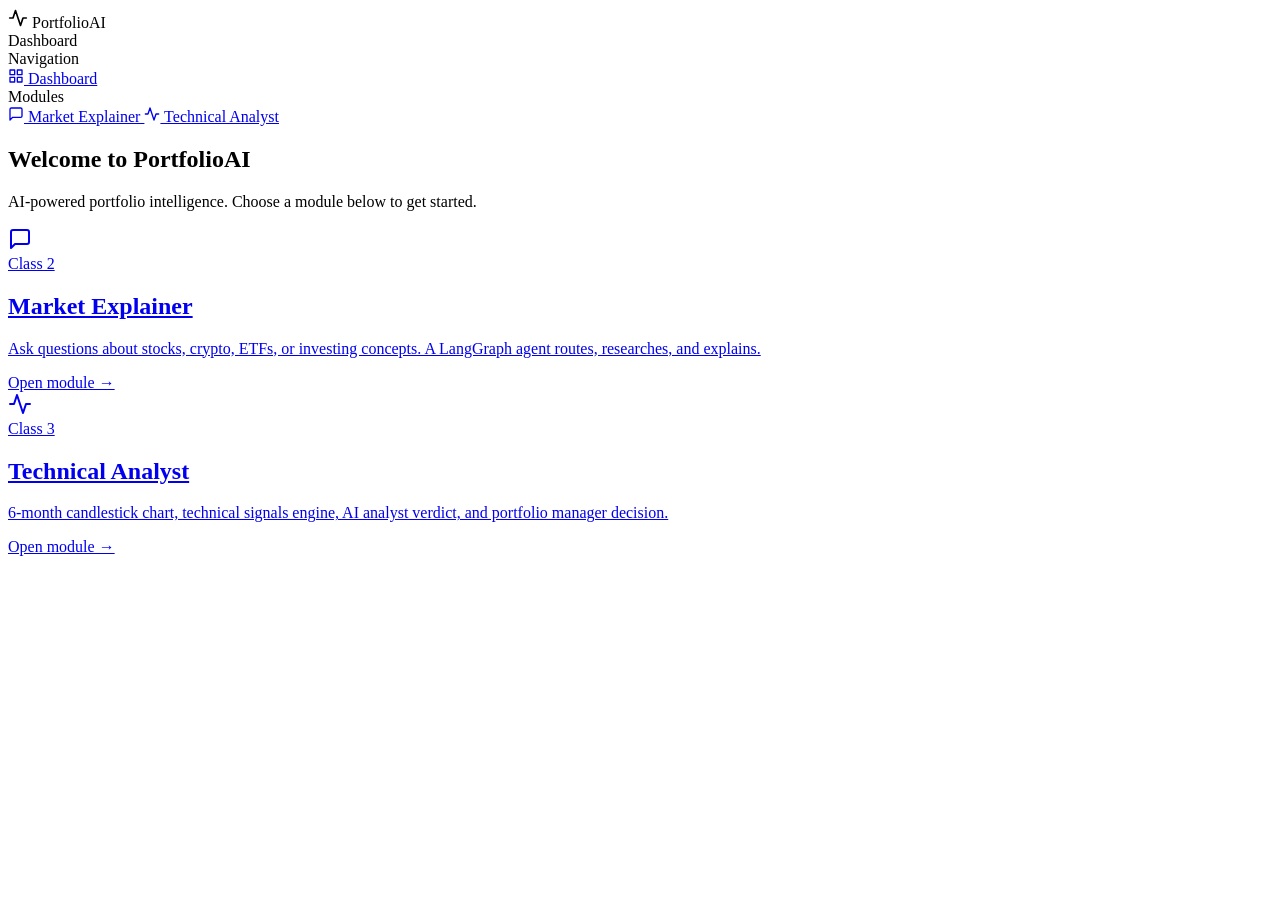
==== templates/index.html @ 7bcfe9f7 "Add files via upload" ====
<!DOCTYPE html>
<html lang="en">
<head>
  <meta charset="UTF-8">
  <meta name="viewport" content="width=device-width, initial-scale=1.0">
  <title>PortfolioAI</title>
  <link rel="preconnect" href="https://fonts.googleapis.com">
  <link rel="preconnect" href="https://fonts.gstatic.com" crossorigin>
  <link href="https://fonts.googleapis.com/css2?family=Inter:wght@400;500;600;700;800&family=JetBrains+Mono:wght@400;500&display=swap" rel="stylesheet">
  <link rel="stylesheet" href="{{ url_for('static', filename='style.css') }}">
</head>
<body>
  <div class="app-shell">
    <header class="topnav">
      <div class="topnav-left">
        <div class="topnav-logo">
          <svg width="20" height="20" viewBox="0 0 24 24" fill="none" stroke="currentColor" stroke-width="2" stroke-linecap="round" stroke-linejoin="round"><polyline points="22 12 18 12 15 21 9 3 6 12 2 12"/></svg>
          <span>PortfolioAI</span>
        </div>
      </div>
      <div class="topnav-meta">Dashboard</div>
    </header>

    <div class="app-body">
      <nav class="sidebar">
        <div class="sidebar-section-label">Navigation</div>
        <a href="/" class="sidebar-link active">
          <svg width="16" height="16" viewBox="0 0 24 24" fill="none" stroke="currentColor" stroke-width="2" stroke-linecap="round" stroke-linejoin="round"><rect x="3" y="3" width="7" height="7"/><rect x="14" y="3" width="7" height="7"/><rect x="3" y="14" width="7" height="7"/><rect x="14" y="14" width="7" height="7"/></svg>
          Dashboard
        </a>
        <div class="sidebar-section-label">Modules</div>
        <a href="/class2" class="sidebar-link">
          <svg width="16" height="16" viewBox="0 0 24 24" fill="none" stroke="currentColor" stroke-width="2" stroke-linecap="round" stroke-linejoin="round"><path d="M21 15a2 2 0 0 1-2 2H7l-4 4V5a2 2 0 0 1 2-2h14a2 2 0 0 1 2 2z"/></svg>
          Market Explainer
        </a>
        <a href="/class3" class="sidebar-link">
          <svg width="16" height="16" viewBox="0 0 24 24" fill="none" stroke="currentColor" stroke-width="2" stroke-linecap="round" stroke-linejoin="round"><polyline points="22 12 18 12 15 21 9 3 6 12 2 12"/></svg>
          Technical Analyst
        </a>
      </nav>

      <main class="main-panel">
        <section class="page-content">
          <!-- Hero -->
          <div class="dash-hero">
            <div class="dash-hero-glow"></div>
            <h1 class="dash-hero-title">Welcome to <span class="text-accent">PortfolioAI</span></h1>
            <p class="dash-hero-sub">AI-powered portfolio intelligence. Choose a module below to get started.</p>
          </div>

          <!-- Module cards -->
          <div class="dashboard-cards">
            <a href="/class2" class="dash-card">
              <div class="dash-card-icon dash-card-icon-blue">
                <svg width="24" height="24" viewBox="0 0 24 24" fill="none" stroke="currentColor" stroke-width="2" stroke-linecap="round" stroke-linejoin="round"><path d="M21 15a2 2 0 0 1-2 2H7l-4 4V5a2 2 0 0 1 2-2h14a2 2 0 0 1 2 2z"/></svg>
              </div>
              <span class="dash-card-badge">Class 2</span>
              <h2 class="dash-card-title">Market Explainer</h2>
              <p class="dash-card-desc">Ask questions about stocks, crypto, ETFs, or investing concepts. A LangGraph agent routes, researches, and explains.</p>
              <span class="dash-card-cta">Open module &rarr;</span>
            </a>
            <a href="/class3" class="dash-card">
              <div class="dash-card-icon dash-card-icon-green">
                <svg width="24" height="24" viewBox="0 0 24 24" fill="none" stroke="currentColor" stroke-width="2" stroke-linecap="round" stroke-linejoin="round"><polyline points="22 12 18 12 15 21 9 3 6 12 2 12"/></svg>
              </div>
              <span class="dash-card-badge">Class 3</span>
              <h2 class="dash-card-title">Technical Analyst</h2>
              <p class="dash-card-desc">6-month candlestick chart, technical signals engine, AI analyst verdict, and portfolio manager decision.</p>
              <span class="dash-card-cta">Open module &rarr;</span>
            </a>
          </div>
        </section>
      </main>
    </div>
  </div>
</body>
</html>
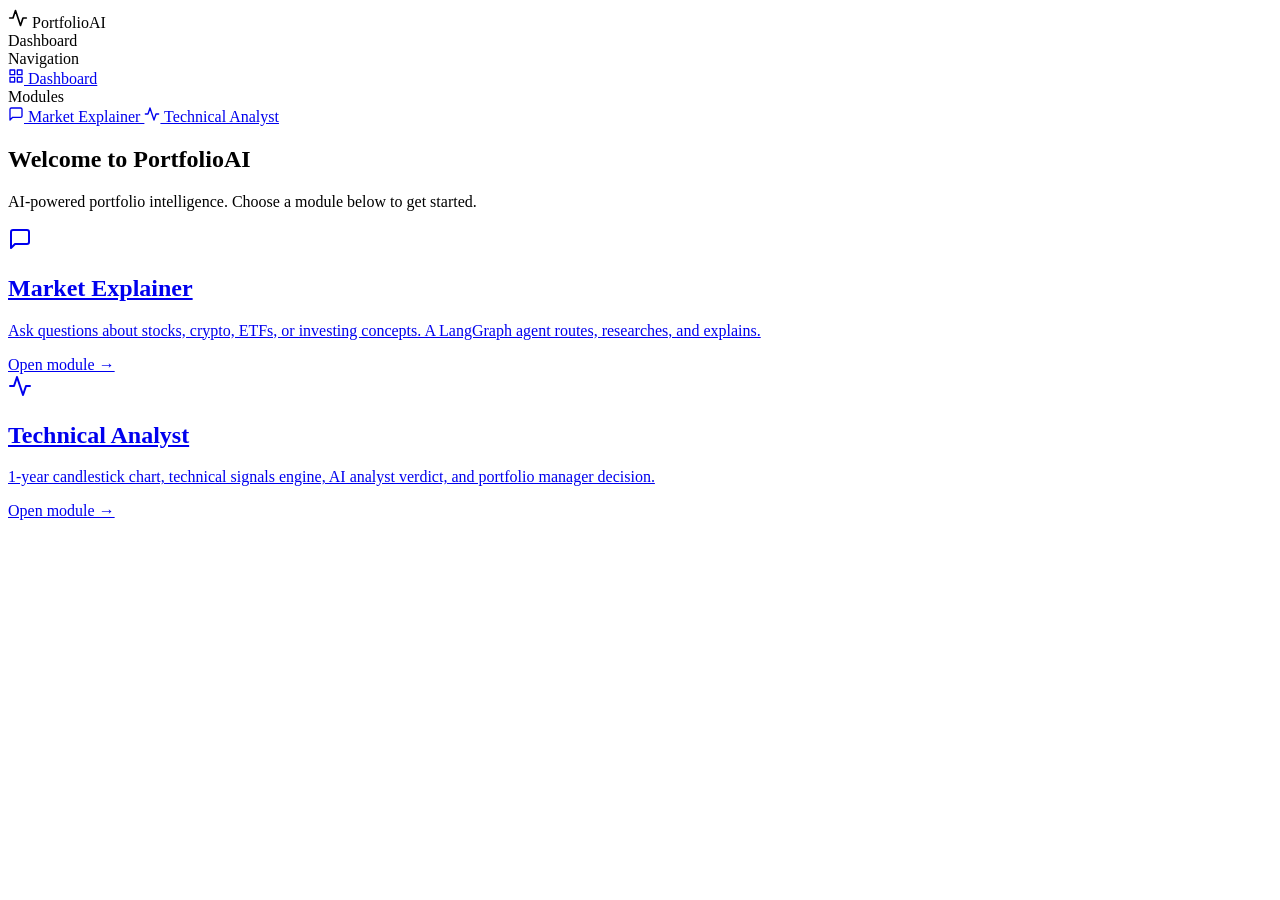
==== commit 497c420f: "implemented chart" ====
--- a/templates/index.html
+++ b/templates/index.html
@@ -29,11 +29,11 @@
           Dashboard
         </a>
         <div class="sidebar-section-label">Modules</div>
-        <a href="/class2" class="sidebar-link">
+        <a href="/market-explainer" class="sidebar-link">
           <svg width="16" height="16" viewBox="0 0 24 24" fill="none" stroke="currentColor" stroke-width="2" stroke-linecap="round" stroke-linejoin="round"><path d="M21 15a2 2 0 0 1-2 2H7l-4 4V5a2 2 0 0 1 2-2h14a2 2 0 0 1 2 2z"/></svg>
           Market Explainer
         </a>
-        <a href="/class3" class="sidebar-link">
+        <a href="/technical-analyst" class="sidebar-link">
           <svg width="16" height="16" viewBox="0 0 24 24" fill="none" stroke="currentColor" stroke-width="2" stroke-linecap="round" stroke-linejoin="round"><polyline points="22 12 18 12 15 21 9 3 6 12 2 12"/></svg>
           Technical Analyst
         </a>
@@ -50,22 +50,20 @@
 
           <!-- Module cards -->
           <div class="dashboard-cards">
-            <a href="/class2" class="dash-card">
+            <a href="/market-explainer" class="dash-card">
               <div class="dash-card-icon dash-card-icon-blue">
                 <svg width="24" height="24" viewBox="0 0 24 24" fill="none" stroke="currentColor" stroke-width="2" stroke-linecap="round" stroke-linejoin="round"><path d="M21 15a2 2 0 0 1-2 2H7l-4 4V5a2 2 0 0 1 2-2h14a2 2 0 0 1 2 2z"/></svg>
               </div>
-              <span class="dash-card-badge">Class 2</span>
               <h2 class="dash-card-title">Market Explainer</h2>
               <p class="dash-card-desc">Ask questions about stocks, crypto, ETFs, or investing concepts. A LangGraph agent routes, researches, and explains.</p>
               <span class="dash-card-cta">Open module &rarr;</span>
             </a>
-            <a href="/class3" class="dash-card">
+            <a href="/technical-analyst" class="dash-card">
               <div class="dash-card-icon dash-card-icon-green">
                 <svg width="24" height="24" viewBox="0 0 24 24" fill="none" stroke="currentColor" stroke-width="2" stroke-linecap="round" stroke-linejoin="round"><polyline points="22 12 18 12 15 21 9 3 6 12 2 12"/></svg>
               </div>
-              <span class="dash-card-badge">Class 3</span>
               <h2 class="dash-card-title">Technical Analyst</h2>
-              <p class="dash-card-desc">6-month candlestick chart, technical signals engine, AI analyst verdict, and portfolio manager decision.</p>
+              <p class="dash-card-desc">1-year candlestick chart, technical signals engine, AI analyst verdict, and portfolio manager decision.</p>
               <span class="dash-card-cta">Open module &rarr;</span>
             </a>
           </div>
